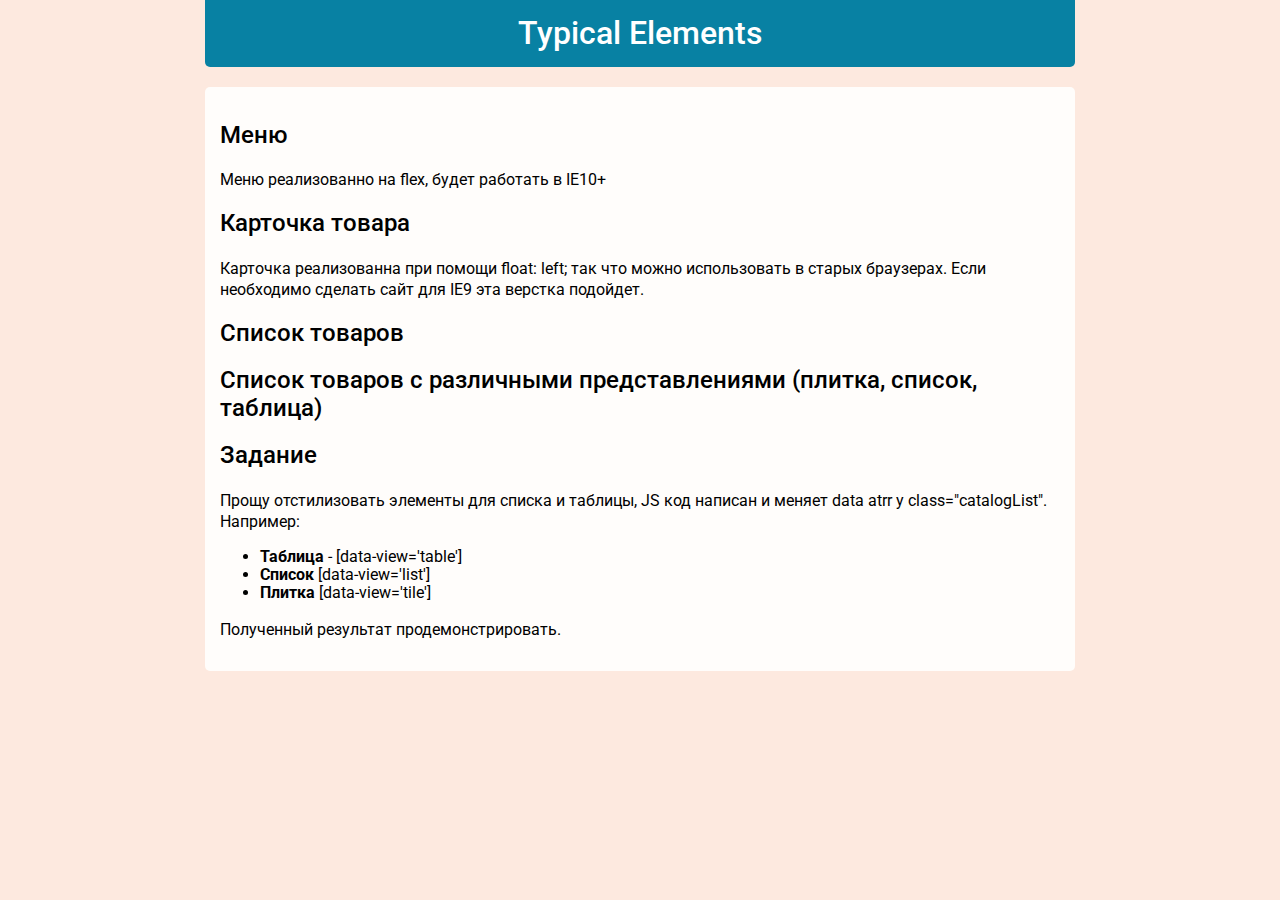
==== index.html @ c21aa3c3 "init" ====
<!DOCTYPE html>
<html lang="ru">
	<head>
		<meta http-equiv="Content-Type" content="text/html; charset=UTF-8">
		<!--[if lt IE 9]><script src="https://cdnjs.cloudflare.com/ajax/libs/html5shiv/3.7.3/html5shiv.min.js"></script><![endif]-->
		<title>Typical Elements</title>
		<link rel="icon" href="images/favicon.ico" type="image/x-icon">
		<meta http-equiv="X-UA-Compatible" content="IE=edge">
		<meta name="viewport" content="width=device-width, initial-scale=1">
		<link href="https://fonts.googleapis.com/css?family=Roboto" rel="stylesheet">
		<link rel="stylesheet" type="text/css" href="css/normalize.css">
		<link rel="stylesheet" type="text/css" href="css/fonts.css">
		<link rel="stylesheet" type="text/css" href="css/style.css">
	</head>
	<body>
		<main>
			<div class="wrapper">
				<div class="container">
					<div class="container__title">
						<h1>Typical Elements</h1>
					</div>
					<div class="example">
						<div class="example__information">
							<h2>Меню</h2>
							<script async src="https://jsfiddle.net/w1nqrkg9/13/embed/html,css,result/dark/"></script>
							<p>Меню реализованно на flex, будет работать в IE10+</p>
							<h2>Карточка товара</h2>
							<p>Карточка реализованна при помощи float: left; так что можно использовать в старых браузерах. Если необходимо сделать сайт для IE9 эта верстка подойдет.</p>
							<script async src="https://jsfiddle.net/gmaxb1qn/28/embed/html,css,result/dark/"></script>
							<h2>Список товаров</h2>
							<script async src="https://jsfiddle.net/gmaxb1qn/30/embed/html,css,result/dark/"></script>
							<h2>Список товаров с различными представлениями (плитка, список, таблица)</h2>
							<script async src="https://jsfiddle.net/gmaxb1qn/56/embed/js,html,css,result/dark/"></script>
							<h2>Задание</h2>
							<p>Прощу отстилизовать элементы для списка и таблицы, JS код написан и меняет data atrr у class="catalogList". Например:</p>
							<ul>
								<li><b>Таблица</b> - [data-view='table']</li>
								<li><b>Список</b> [data-view='list']</li>
								<li><b>Плитка</b> [data-view='tile']</li>
							</ul>
							<p>Полученный результат продемонстрировать.</p>
						</div>
					</div>
				</div>
			</div>
		</main>
		<script src="js/modernizr.min.js" ></script>
		<script src="js/jquery.min.js" ></script>
	</body>
</html>
---- css/fonts.css ----
@font-face {
  font-family:'icomoon';src:url("../fonts/Icon/icomoon.eot?6su9j0");src:url("../fonts/Icon/icomoon.eot?6su9j0#iefix") format("embedded-opentype"), url("../fonts/Icon/icomoon.ttf?6su9j0") format("truetype"), url("../fonts/Icon/icomoon.woff?6su9j0") format("woff"), url("../fonts/Icon/icomoon.svg?6su9j0#icomoon") format("svg");font-weight:normal;font-style:normal;
}
---- css/style.css ----
* {
	box-sizing: border-box;
	font-family: 'Roboto', sans-serif;
}
body {
	background: #FDE9DF;
}
h1 {
	text-align: center;
	margin: 0;
	color: #fff;
	font-weight: 500;
	font-style: normal;
}
h2,
h3 {
	font-weight: 500;
	font-style: normal;
}
p {
	line-height: 21px;
}
a {
	color: #0881A3;
}
.wrapper {
	max-width: 870px;
	margin: 0 auto;
	padding-bottom: 40px;
}
.container__title {
	padding-top: 15px;
	padding-bottom: 15px;
	background-color: #0881A3;
	margin-bottom: 20px;
	border-bottom-left-radius: 5px;
	border-bottom-right-radius: 5px;
}
.example {
	margin-top: 10px;
	padding: 15px;
	border-radius: 5px;
	background-color: #FFFDFB;
}
.example__title {
	display: block;
	margin-bottom: 10px;
}
.example__scroll {
	overflow-x: scroll;
	overflow: auto;
	background-color: #FFD6A4;
}
pre {
	font-size: 12px;
	background: #FFD6A4;
	padding: 10px;
	margin: 0;
}
/*SELECT STYLE*/
.styled-select {
	position: absolute;
	top: 0px;
	left: 0px;
	right: 0px;
	height: 100%;
	width: 100%;
	border: none;
	z-index: 1;
	-moz-box-sizing: border-box;
	-webkit-box-sizing: border-box;
	box-sizing: border-box;
	-ms-filter: "progid:DXImageTransform.Microsoft.Alpha(Opacity=0)";
	filter: alpha(opacity=0);
	-moz-opacity: 0;
	-khtml-opacity: 0;
	opacity: 0;
}
.example__select {
	margin-bottom: 30px;
}
.SumoSelect ul li.disabled {
	display: none;
}
.SumoSelect {
	width: 100%;
	height: 52px;
	cursor: pointer;
	max-width: 100%;
}
.SumoSelect .CaptionCont.SlectBox.clicked {
	border-color: #069edb;
	-webkit-border-bottom-right-radius: 0;
	-moz-border-radius-bottomright: 0;
	border-bottom-right-radius: 0;
	-webkit-border-bottom-left-radius: 0;
	-moz-border-radius-bottomleft: 0;
	border-bottom-left-radius: 0;
}
.SumoSelect .CaptionCont.SlectBox.clicked i:after {
	-webkit-transform: rotate(180deg);
	-moz-transform: rotate(180deg);
	-ms-transform: rotate(180deg);
	-o-transform: rotate(180deg);
	transform: rotate(180deg);
}
.SumoSelect:hover .CaptionCont {
	border-color: #069edb;
}
.SumoSelect:focus .CaptionCont {
	border-color: #bfd4eb;
}
.SumoSelect .CaptionCont {
	cursor: pointer;
	border: 1px solid #a7c5d1;
	width: 100%;
	max-width: 100%;
	-webkit-transition: all 0.25s;
	-o-transition: all 0.25s;
	-moz-transition: all 0.25s;
	transition: all 0.25s;
	font-size: 16px;
	line-height: 20px;
	padding-left: 14px;
	padding-top: 15px;
	padding-bottom: 15px;
	padding-right: 33px;
}
.SumoSelect .CaptionCont .placeholder {
	color: #9cbcc6;
}
.SumoSelect .CaptionCont span {
	cursor: pointer;
}
.SumoSelect .CaptionCont label {
	width: 16px;
	height: 8px;
	right: 14px;
	cursor: pointer;
}
.SumoSelect .CaptionCont label i {
	border: 0;
	cursor: pointer;
	position: relative;
	width: 100%;
	height: 100%;
}
.SumoSelect .CaptionCont label i:after {
	position: absolute;
	left: 2px;
	color: #099fdb;
	top: 18px;
	content: "\33";
	font-family: "icomoon";
	font-size: 7px;
	font-style: normal;
	-webkit-transition: all 0.24s;
	-o-transition: all 0.24s;
	-moz-transition: all 0.24s;
	transition: all 0.24s;
}
.SumoSelect .optWrapper.open {
	max-height: 160px;
	top: 40px;
	border: 1px solid #dde3e3;
}
.SumoSelect .optWrapper {
	-webkit-transition: opacity 0.25s;
	-o-transition: opacity 0.25s;
	-moz-transition: opacity 0.25s;
	transition: opacity 0.25s;
}
.SumoSelect .optWrapper .options {
	padding: 0;
	margin: 0;
	margin-top: 10px;
	margin-bottom: 10px;
}
.SumoSelect .optWrapper .options li {
	border: 0;
	padding: 0;
	-webkit-border-radius: 0;
	-moz-border-radius: 0;
	border-radius: 0;
	list-style: none;
	margin: 0;
}
.SumoSelect .optWrapper .options li:before {
	content: none;
}
.SumoSelect .optWrapper .options li:after {
	content: none;
}
.SumoSelect .optWrapper .options li:hover {
	background: none;
}
.SumoSelect .optWrapper .options li label {
	padding-left: 15px;
	padding-bottom: 6px;
	padding-top: 6px;
	font-size: 14px;
	display: block;
	color: #322e2f;
	padding-right: 30px;
	line-height: 19px;
	cursor: pointer;
	-webkit-transition: color 0.24s;
	-o-transition: color 0.24s;
	-moz-transition: color 0.24s;
	transition: color 0.24s;
}
.SumoSelect .optWrapper .options li label:hover {
	color: #0188e5;
}
.SumoSelect .optWrapper .options li:before {
	content: none;
}
.SumoSelect .optWrapper .options li:first-child {
	-webkit-border-radius: 0;
	-moz-border-radius: 0;
	border-radius: 0;
}
.SumoSelect .optWrapper .options:before {
	content: '';
	position: absolute;
	top: 0;
	left: 0;
	right: 0;
	margin-left: auto;
	margin-right: auto;
	width: -webkit-calc(100% - 84px);
	width: -moz-calc(100% - 84px);
	width: calc(100% - 84px);
	height: 1px;
	background-color: #a7c5d1;
}
.SumoSelect .optWrapper.open {
	top: 42px;
	border: 1px solid #069edb;
	border-top: 0;
	-webkit-border-bottom-right-radius: 5px;
	-moz-border-radius-bottomright: 5px;
	border-bottom-right-radius: 5px;
	-webkit-border-bottom-left-radius: 5px;
	-moz-border-radius-bottomleft: 5px;
	border-bottom-left-radius: 5px;
}
.SumoSelect .jspDrag {
	width: 12px;
	background-color: #ed1a3b;
	-webkit-border-radius: 50%;
	-moz-border-radius: 50%;
	border-radius: 50%;
	border: 0;
	left: -6px;
	-webkit-transition: all 0.24s;
	-o-transition: all 0.24s;
	-moz-transition: all 0.24s;
	transition: all 0.24s;
}
.SumoSelect .jspHover {
	background-color: #ff3050;
}
.SumoSelect .jspActive {
	background-color: #ce0020;
}
.SumoSelect .jspTrack {
	background-color: #cfe0e7;
	width: 1px;
	left: 3px;
}
.SumoSelect .jspVerticalBar .jspCap {
	height: 18px;
}
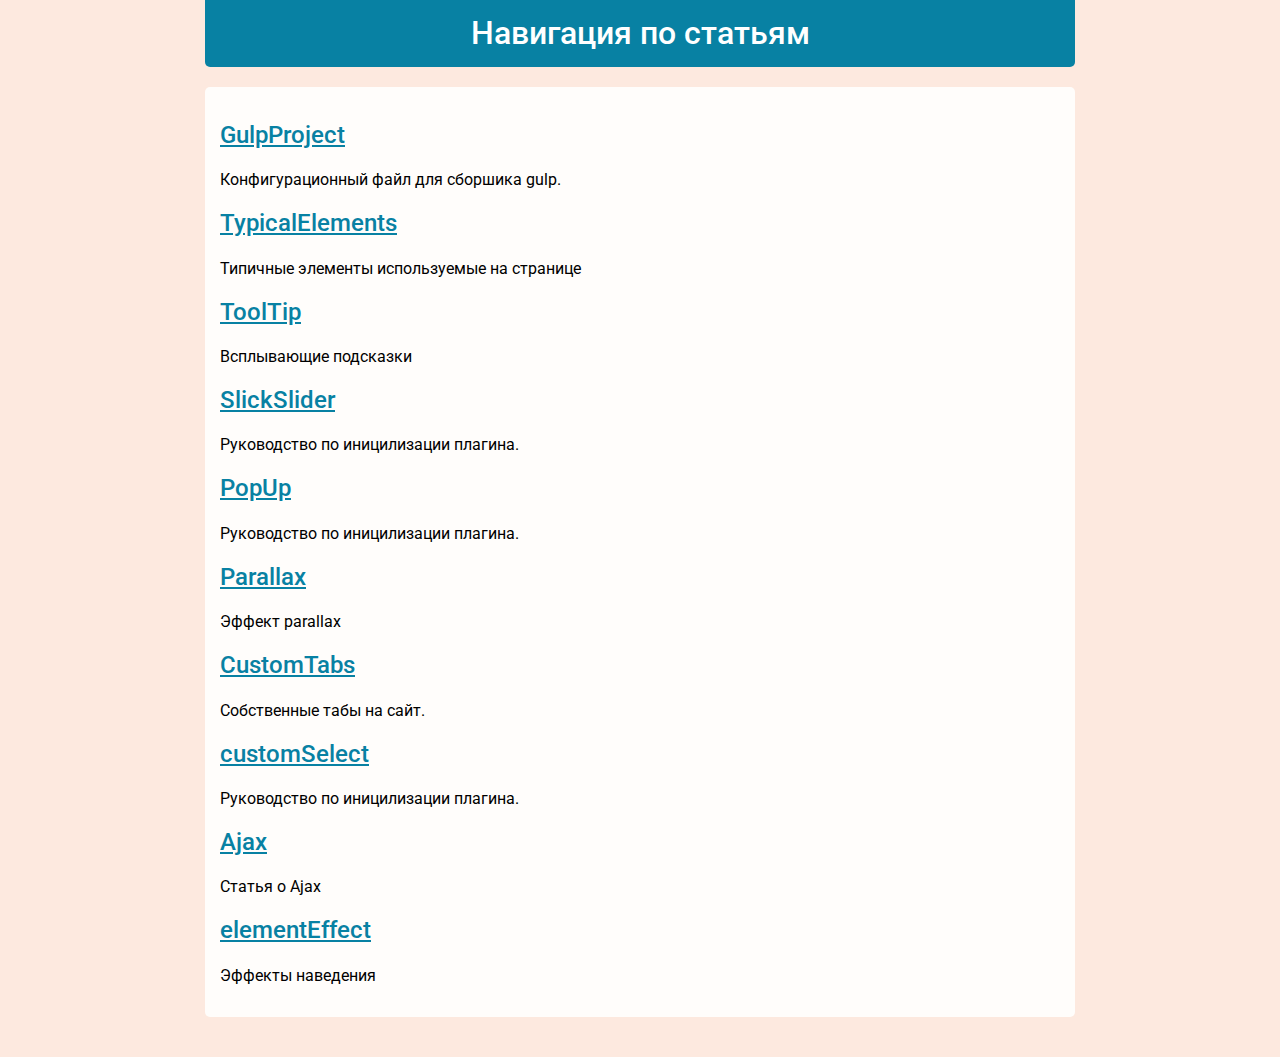
==== commit 13c1a770: "change" ====
--- a/index.html
+++ b/index.html
@@ -17,28 +17,30 @@
 			<div class="wrapper">
 				<div class="container">
 					<div class="container__title">
-						<h1>Typical Elements</h1>
+						<h1>Навигация по статьям</h1>
 					</div>
 					<div class="example">
 						<div class="example__information">
-							<h2>Меню</h2>
-							<script async src="https://jsfiddle.net/w1nqrkg9/13/embed/html,css,result/dark/"></script>
-							<p>Меню реализованно на flex, будет работать в IE10+</p>
-							<h2>Карточка товара</h2>
-							<p>Карточка реализованна при помощи float: left; так что можно использовать в старых браузерах. Если необходимо сделать сайт для IE9 эта верстка подойдет.</p>
-							<script async src="https://jsfiddle.net/gmaxb1qn/28/embed/html,css,result/dark/"></script>
-							<h2>Список товаров</h2>
-							<script async src="https://jsfiddle.net/gmaxb1qn/30/embed/html,css,result/dark/"></script>
-							<h2>Список товаров с различными представлениями (плитка, список, таблица)</h2>
-							<script async src="https://jsfiddle.net/gmaxb1qn/56/embed/js,html,css,result/dark/"></script>
-							<h2>Задание</h2>
-							<p>Прощу отстилизовать элементы для списка и таблицы, JS код написан и меняет data atrr у class="catalogList". Например:</p>
-							<ul>
-								<li><b>Таблица</b> - [data-view='table']</li>
-								<li><b>Список</b> [data-view='list']</li>
-								<li><b>Плитка</b> [data-view='tile']</li>
-							</ul>
-							<p>Полученный результат продемонстрировать.</p>
+							<h2><a href="https://github.com/e-krit/gulpProject">GulpProject</a></h2>
+							<p>Конфигурационный файл для сборшика gulp.</p>
+							<h2><a href="https://github.com/e-krit/typicalElements">TypicalElements</a></h2>
+							<p>Типичные элементы используемые на странице</p>
+							<h2><a href="https://github.com/e-krit/toolTip">ToolTip</a></h2>
+							<p>Всплывающие подсказки</p>
+							<h2><a href="https://github.com/e-krit/SlickSlider">SlickSlider</a></h2>
+							<p>Руководство по иницилизации плагина.</p>
+							<h2><a href="https://github.com/e-krit/PopUp">PopUp</a></h2>
+							<p>Руководство по иницилизации плагина.</p>
+							<h2><a href="https://github.com/e-krit/parallax">Parallax</a></h2>
+							<p>Эффект parallax</p>
+							<h2><a href="https://github.com/e-krit/CustomTabs">CustomTabs</a></h2>
+							<p>Собственные табы на сайт.</p>
+							<h2><a href="https://github.com/e-krit/customSelect">customSelect</a></h2>
+							<p>Руководство по иницилизации плагина.</p>
+							<h2><a href="https://github.com/e-krit/Ajax">Ajax</a></h2>
+							<p>Статья о Ajax</p>
+							<h2><a href="https://github.com/e-krit/elementEffect">elementEffect</a></h2>
+							<p>Эффекты наведения</p>
 						</div>
 					</div>
 				</div>
@@ -47,4 +49,4 @@
 		<script src="js/modernizr.min.js" ></script>
 		<script src="js/jquery.min.js" ></script>
 	</body>
-</html>+</html>
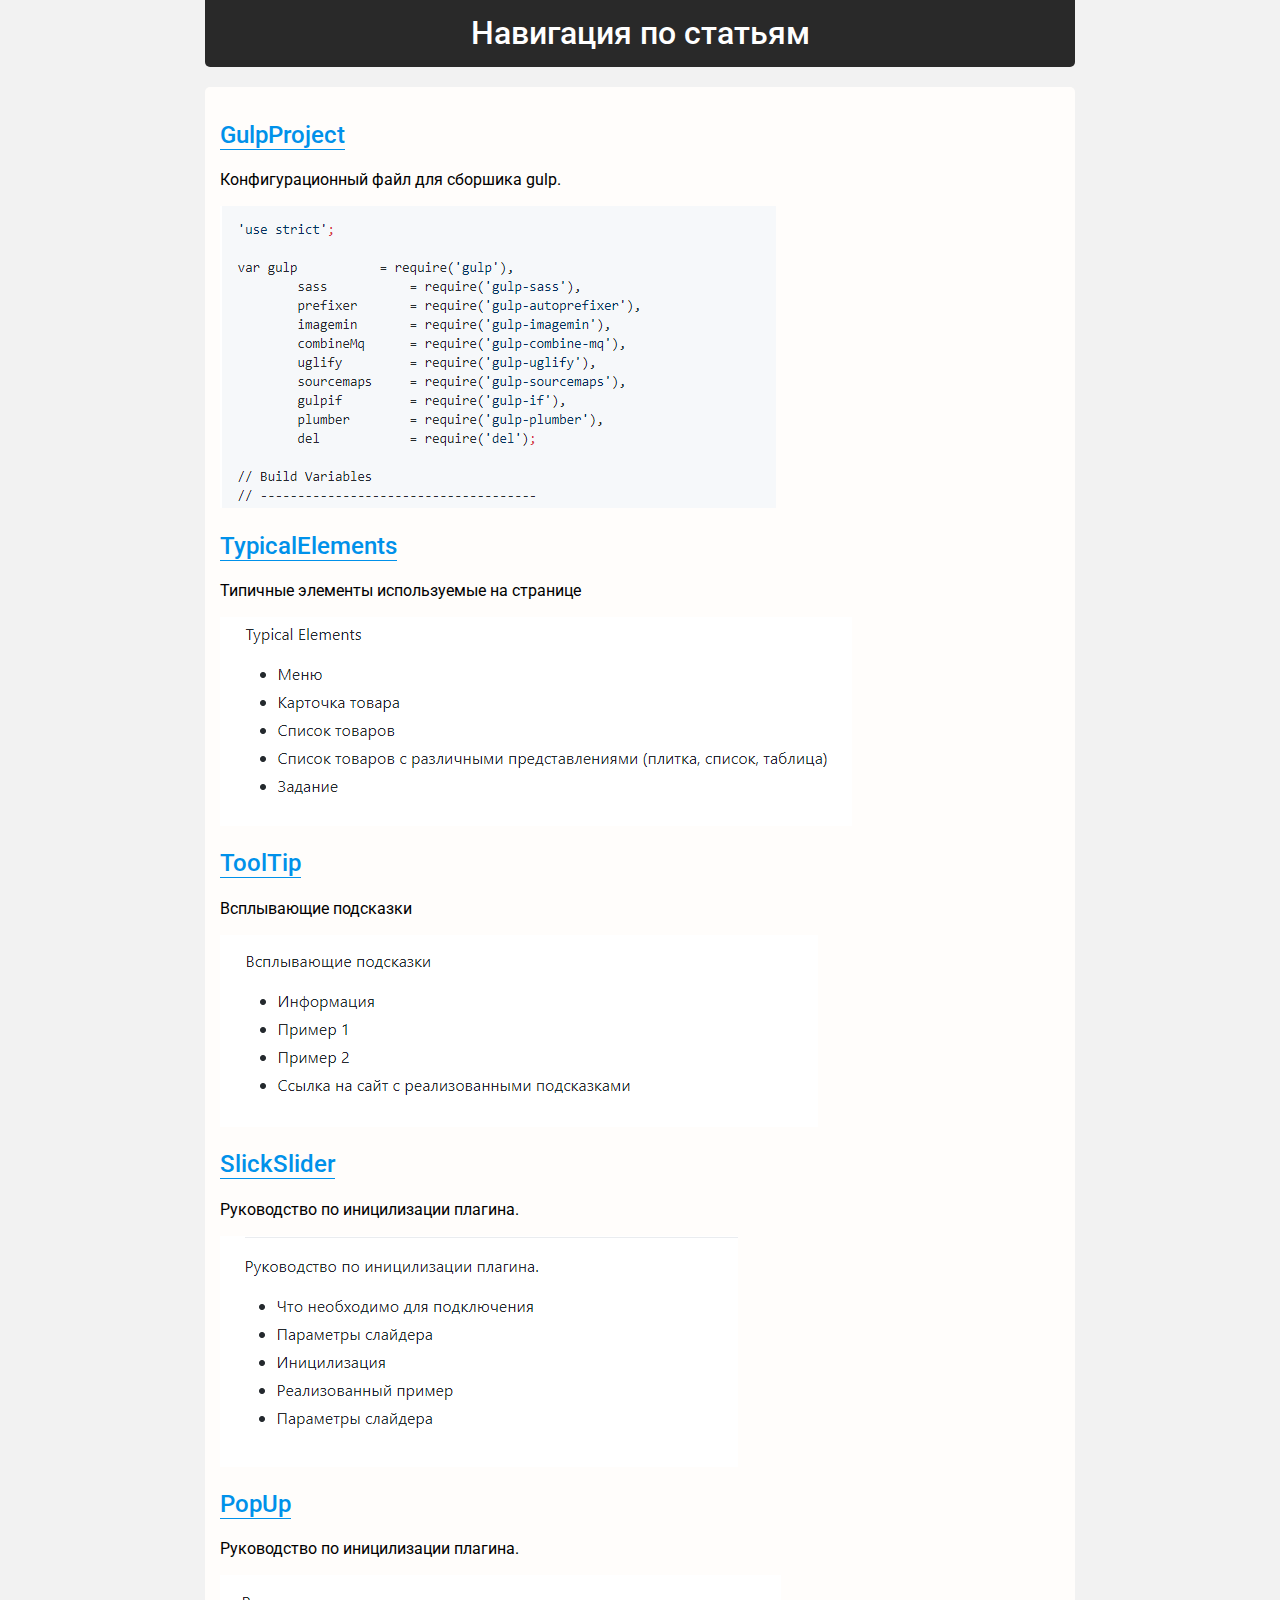
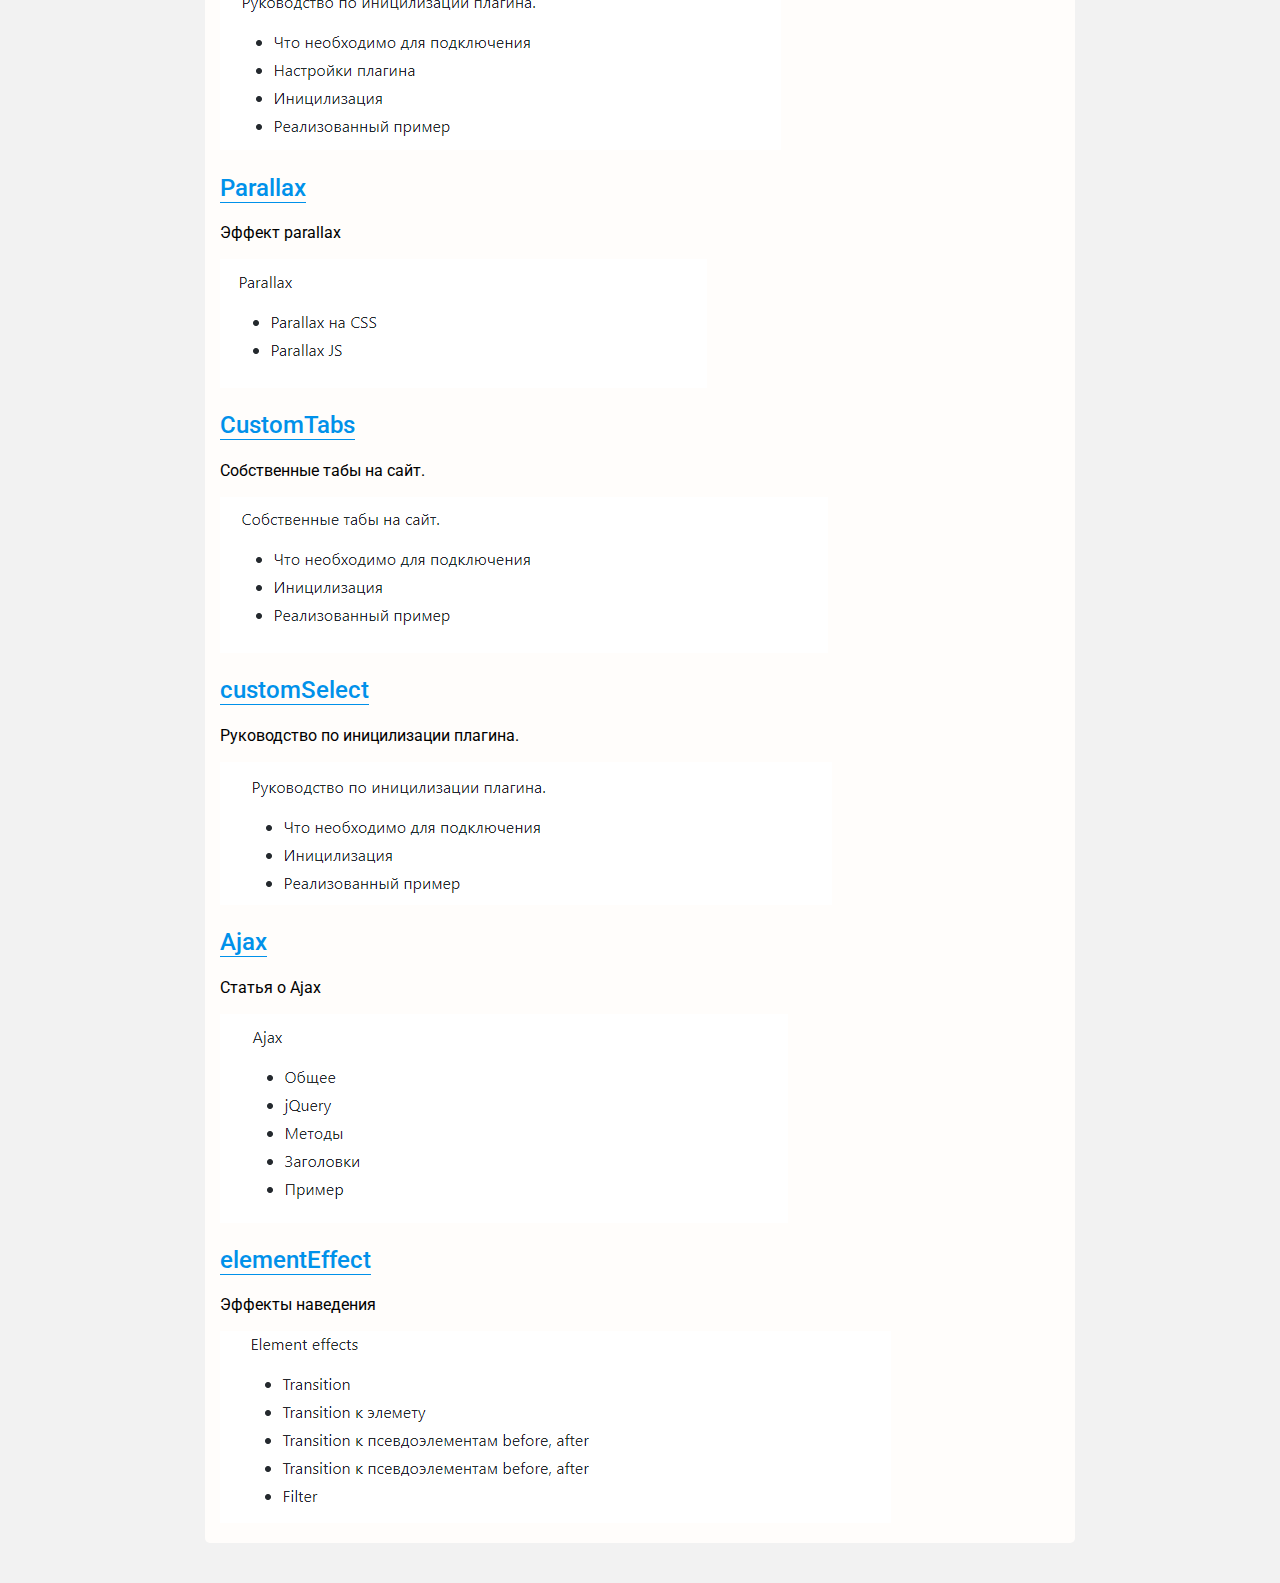
==== commit cf785d16: "init" ====
--- a/index.html
+++ b/index.html
@@ -3,7 +3,7 @@
 	<head>
 		<meta http-equiv="Content-Type" content="text/html; charset=UTF-8">
 		<!--[if lt IE 9]><script src="https://cdnjs.cloudflare.com/ajax/libs/html5shiv/3.7.3/html5shiv.min.js"></script><![endif]-->
-		<title>Typical Elements</title>
+		<title>Навигация по github</title>
 		<link rel="icon" href="images/favicon.ico" type="image/x-icon">
 		<meta http-equiv="X-UA-Compatible" content="IE=edge">
 		<meta name="viewport" content="width=device-width, initial-scale=1">
@@ -23,24 +23,34 @@
 						<div class="example__information">
 							<h2><a href="https://github.com/e-krit/gulpProject">GulpProject</a></h2>
 							<p>Конфигурационный файл для сборшика gulp.</p>
+							<img src="images/2018-04-20_11-22-54.png" alt="gulp" />
 							<h2><a href="https://github.com/e-krit/typicalElements">TypicalElements</a></h2>
 							<p>Типичные элементы используемые на странице</p>
+							<img src="images/2018-04-20_11-25-17.png" alt="TypicalElements" />
 							<h2><a href="https://github.com/e-krit/toolTip">ToolTip</a></h2>
 							<p>Всплывающие подсказки</p>
+							<img src="images/2018-04-20_11-26-03.png" alt="ToolTip" />
 							<h2><a href="https://github.com/e-krit/SlickSlider">SlickSlider</a></h2>
 							<p>Руководство по иницилизации плагина.</p>
+							<img src="images/2018-04-20_11-27-02.png" alt="SlickSlider" />
 							<h2><a href="https://github.com/e-krit/PopUp">PopUp</a></h2>
 							<p>Руководство по иницилизации плагина.</p>
+							<img src="images/2018-04-20_11-27-34.png" alt="PopUp" />
 							<h2><a href="https://github.com/e-krit/parallax">Parallax</a></h2>
 							<p>Эффект parallax</p>
+							<img src="images/2018-04-20_11-28-11.png" alt="Parallax" />
 							<h2><a href="https://github.com/e-krit/CustomTabs">CustomTabs</a></h2>
 							<p>Собственные табы на сайт.</p>
+							<img src="images/2018-04-20_11-28-49.png" alt="CustomTabs" />
 							<h2><a href="https://github.com/e-krit/customSelect">customSelect</a></h2>
 							<p>Руководство по иницилизации плагина.</p>
+							<img src="images/2018-04-20_11-29-25.png" alt="customSelect" />
 							<h2><a href="https://github.com/e-krit/Ajax">Ajax</a></h2>
 							<p>Статья о Ajax</p>
+							<img src="images/2018-04-20_11-32-03.png" alt="Ajax" />
 							<h2><a href="https://github.com/e-krit/elementEffect">elementEffect</a></h2>
 							<p>Эффекты наведения</p>
+							<img src="images/2018-04-20_11-32-31.png" alt="elementEffect" />
 						</div>
 					</div>
 				</div>
--- a/css/style.css
+++ b/css/style.css
@@ -3,7 +3,7 @@
 	font-family: 'Roboto', sans-serif;
 }
 body {
-	background: #FDE9DF;
+	background: #f2f2f2;
 }
 h1 {
 	text-align: center;
@@ -21,7 +21,13 @@
 	line-height: 21px;
 }
 a {
-	color: #0881A3;
+	color: #0091ea;
+	border-bottom: 1px solid #0091ea;
+	transition: 0.24s all;
+	text-decoration: none;
+}
+a:hover {
+	border-color: #fff;
 }
 .wrapper {
 	max-width: 870px;
@@ -31,7 +37,7 @@
 .container__title {
 	padding-top: 15px;
 	padding-bottom: 15px;
-	background-color: #0881A3;
+	background-color: #292929;
 	margin-bottom: 20px;
 	border-bottom-left-radius: 5px;
 	border-bottom-right-radius: 5px;
@@ -271,4 +277,4 @@
 }
 .SumoSelect .jspVerticalBar .jspCap {
 	height: 18px;
-}+}
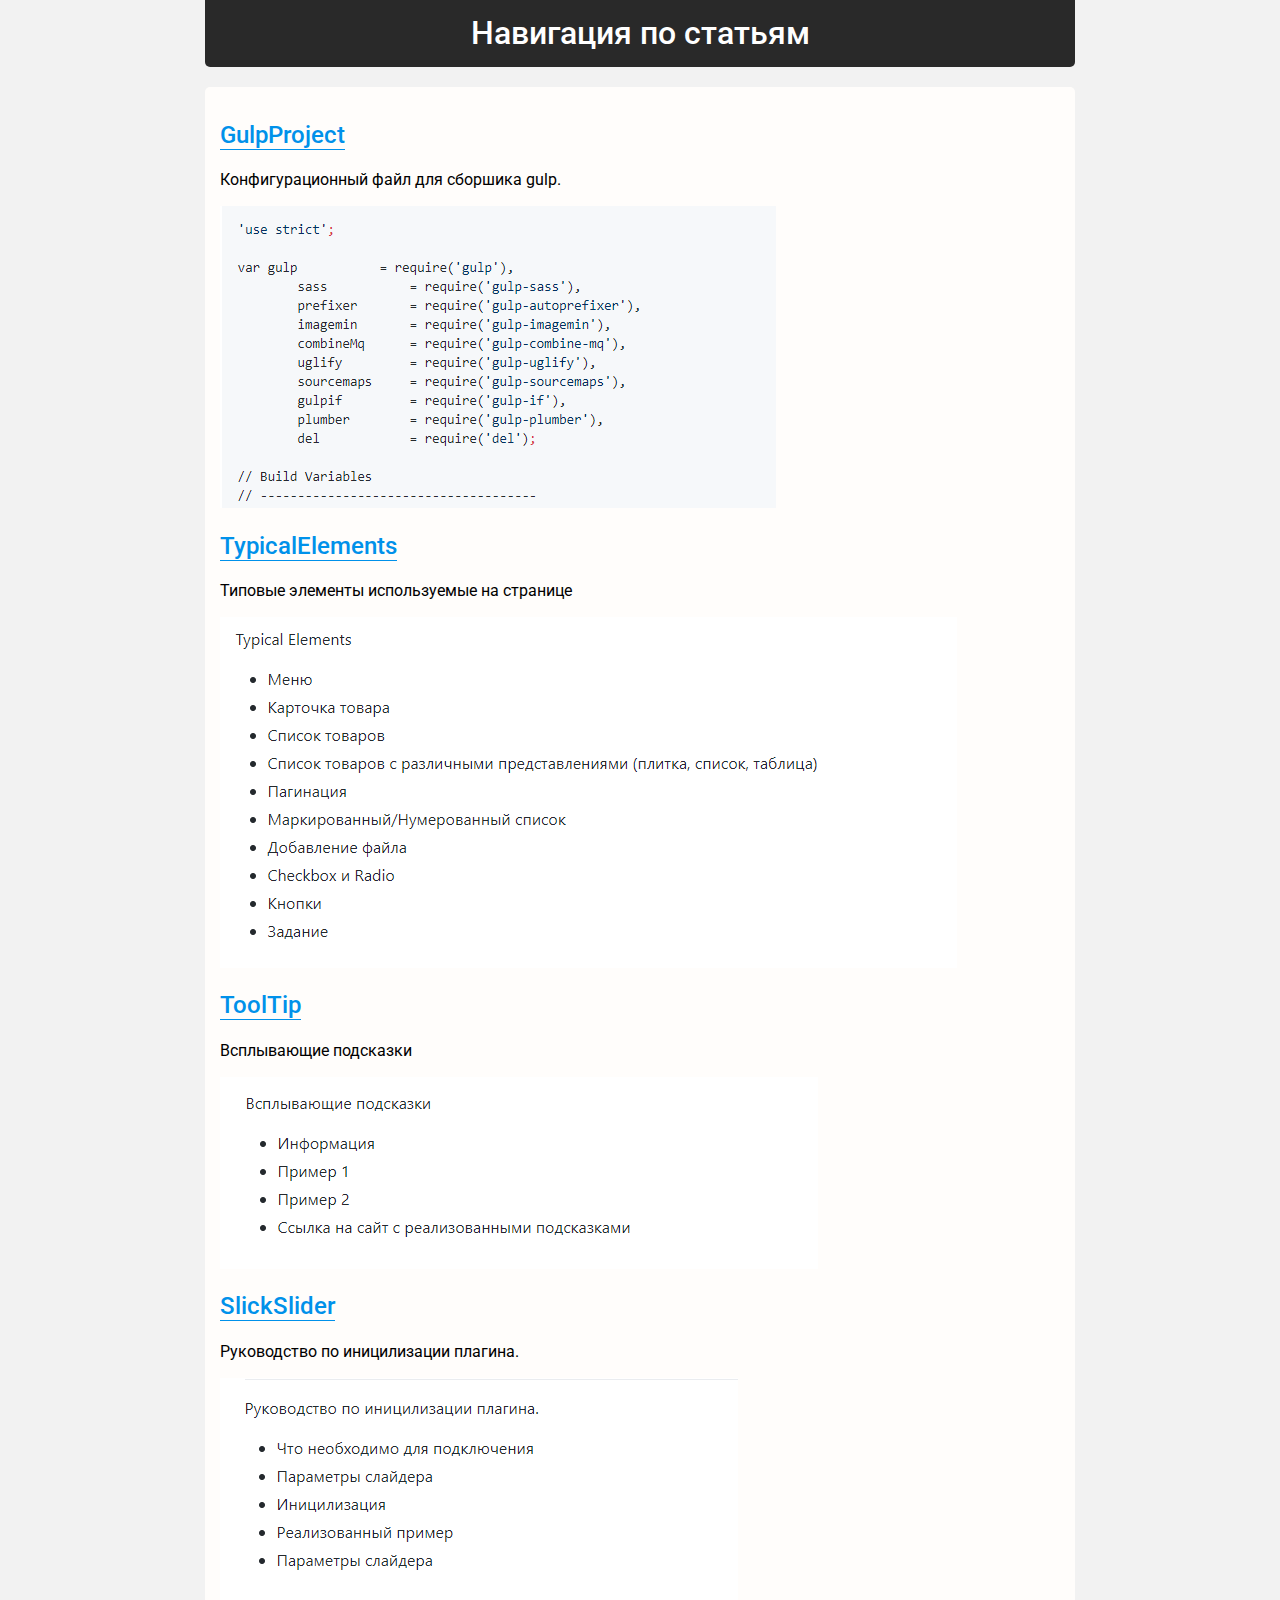
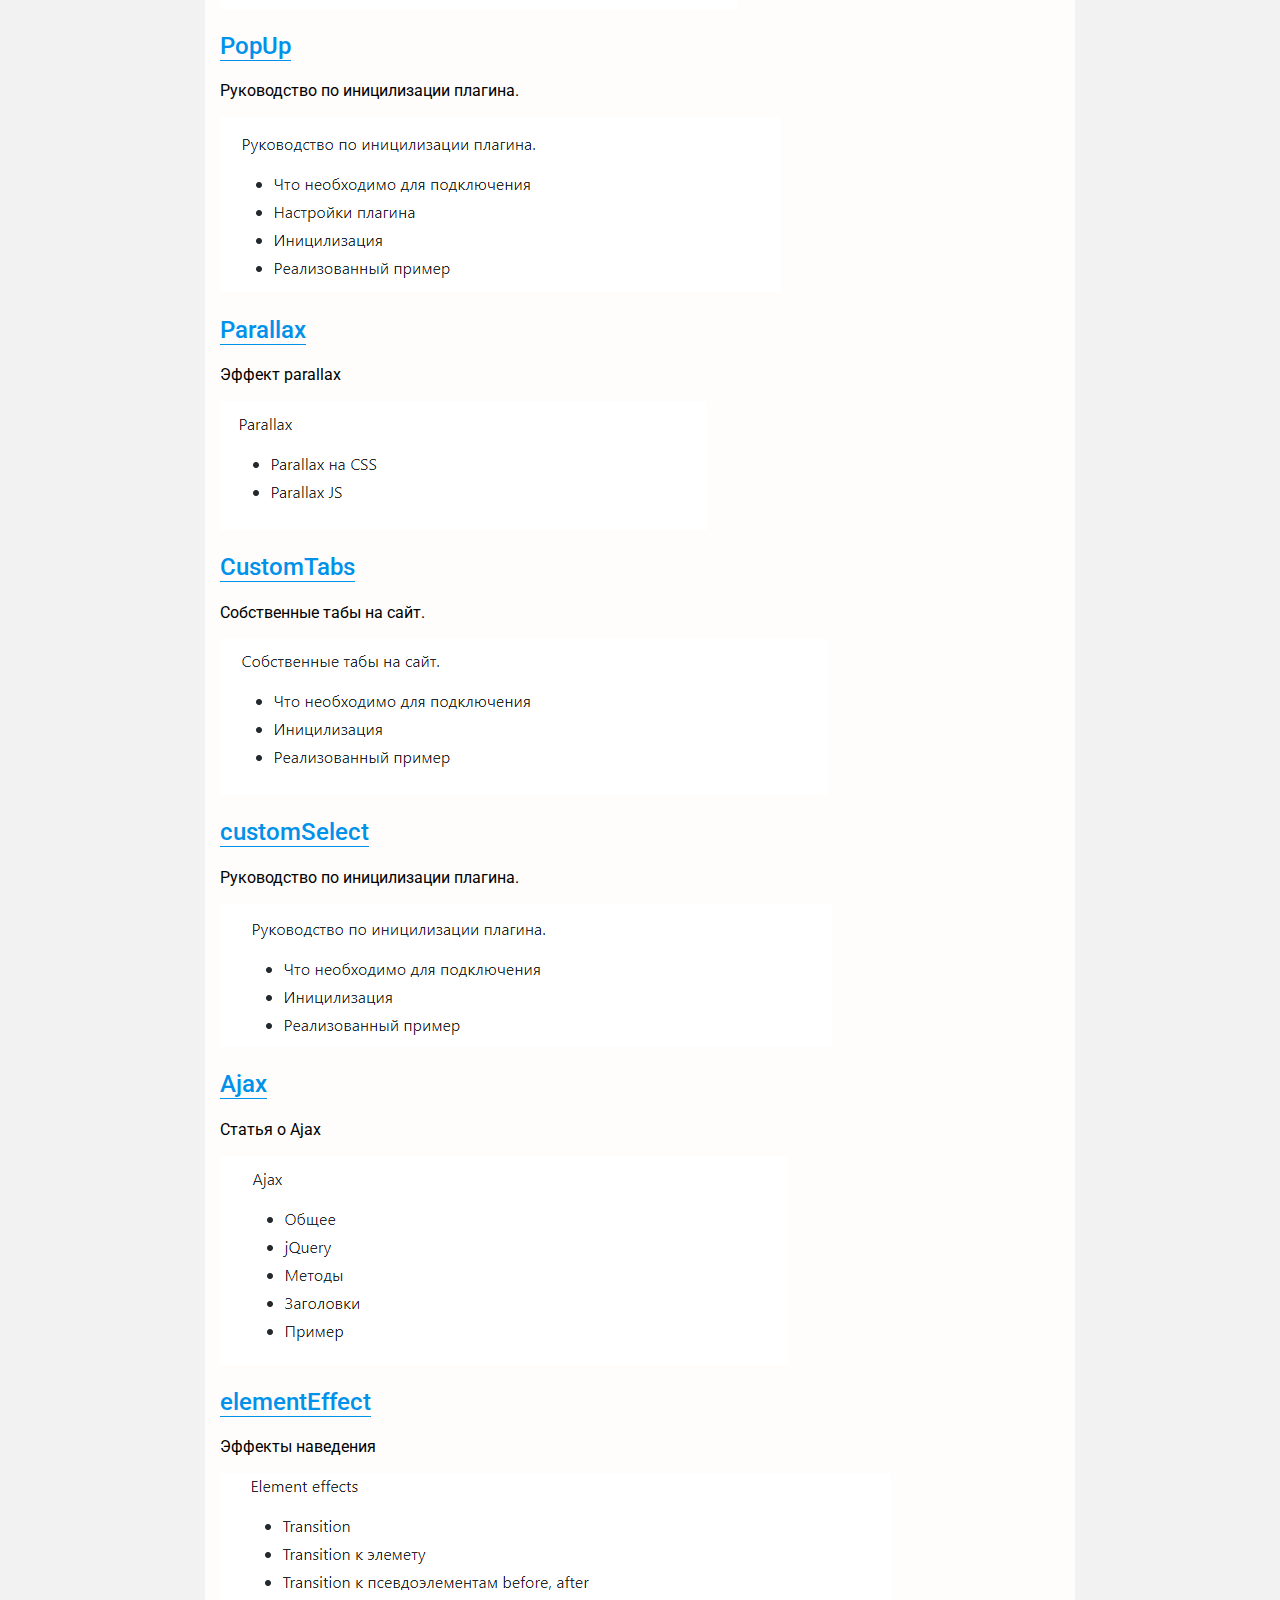
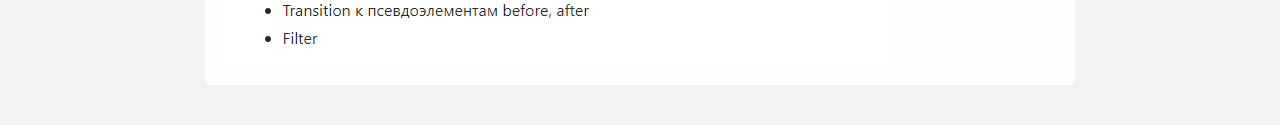
==== commit 1b922c3d: "update" ====
--- a/index.html
+++ b/index.html
@@ -25,8 +25,8 @@
 							<p>Конфигурационный файл для сборшика gulp.</p>
 							<img src="images/2018-04-20_11-22-54.png" alt="gulp" />
 							<h2><a href="https://github.com/e-krit/typicalElements">TypicalElements</a></h2>
-							<p>Типичные элементы используемые на странице</p>
-							<img src="images/2018-04-20_11-25-17.png" alt="TypicalElements" />
+							<p>Типовые элементы используемые на странице</p>
+							<img src="images/2018-04-20_14-31-11.png" alt="TypicalElements" />
 							<h2><a href="https://github.com/e-krit/toolTip">ToolTip</a></h2>
 							<p>Всплывающие подсказки</p>
 							<img src="images/2018-04-20_11-26-03.png" alt="ToolTip" />
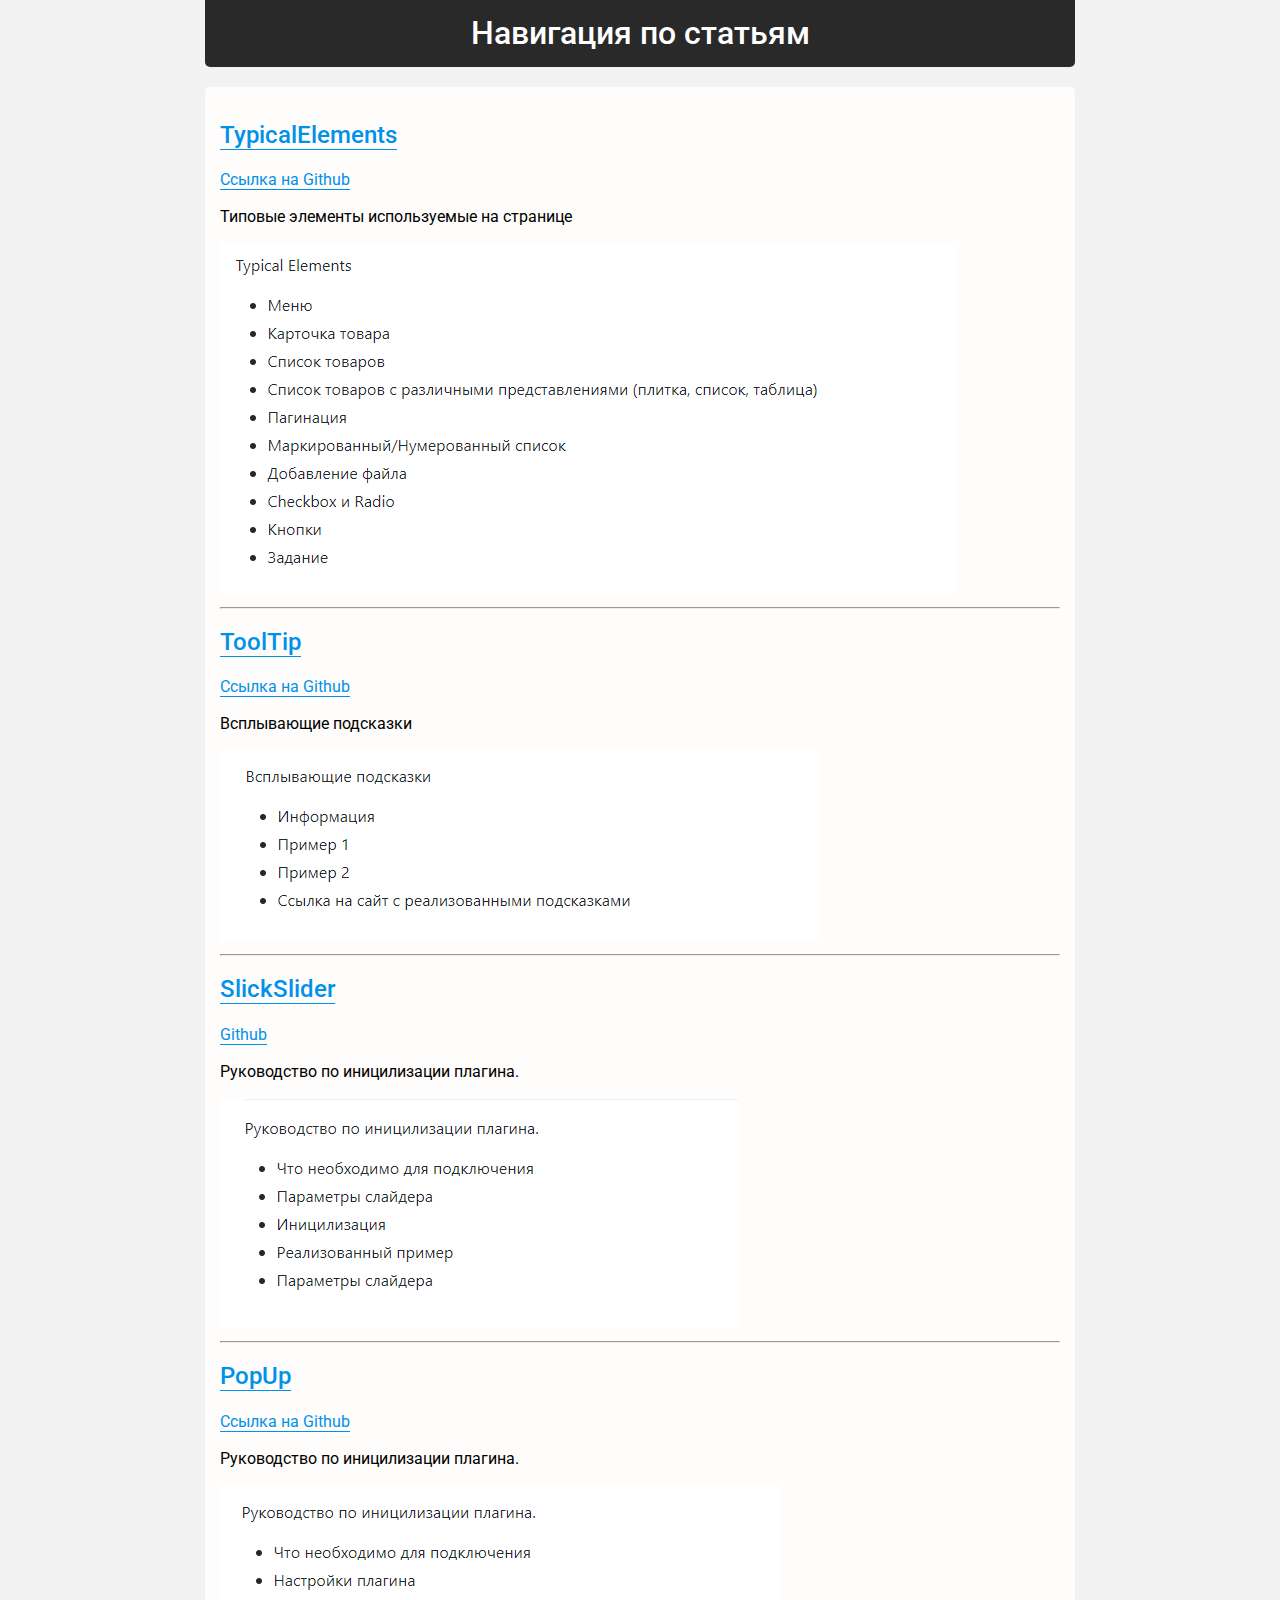
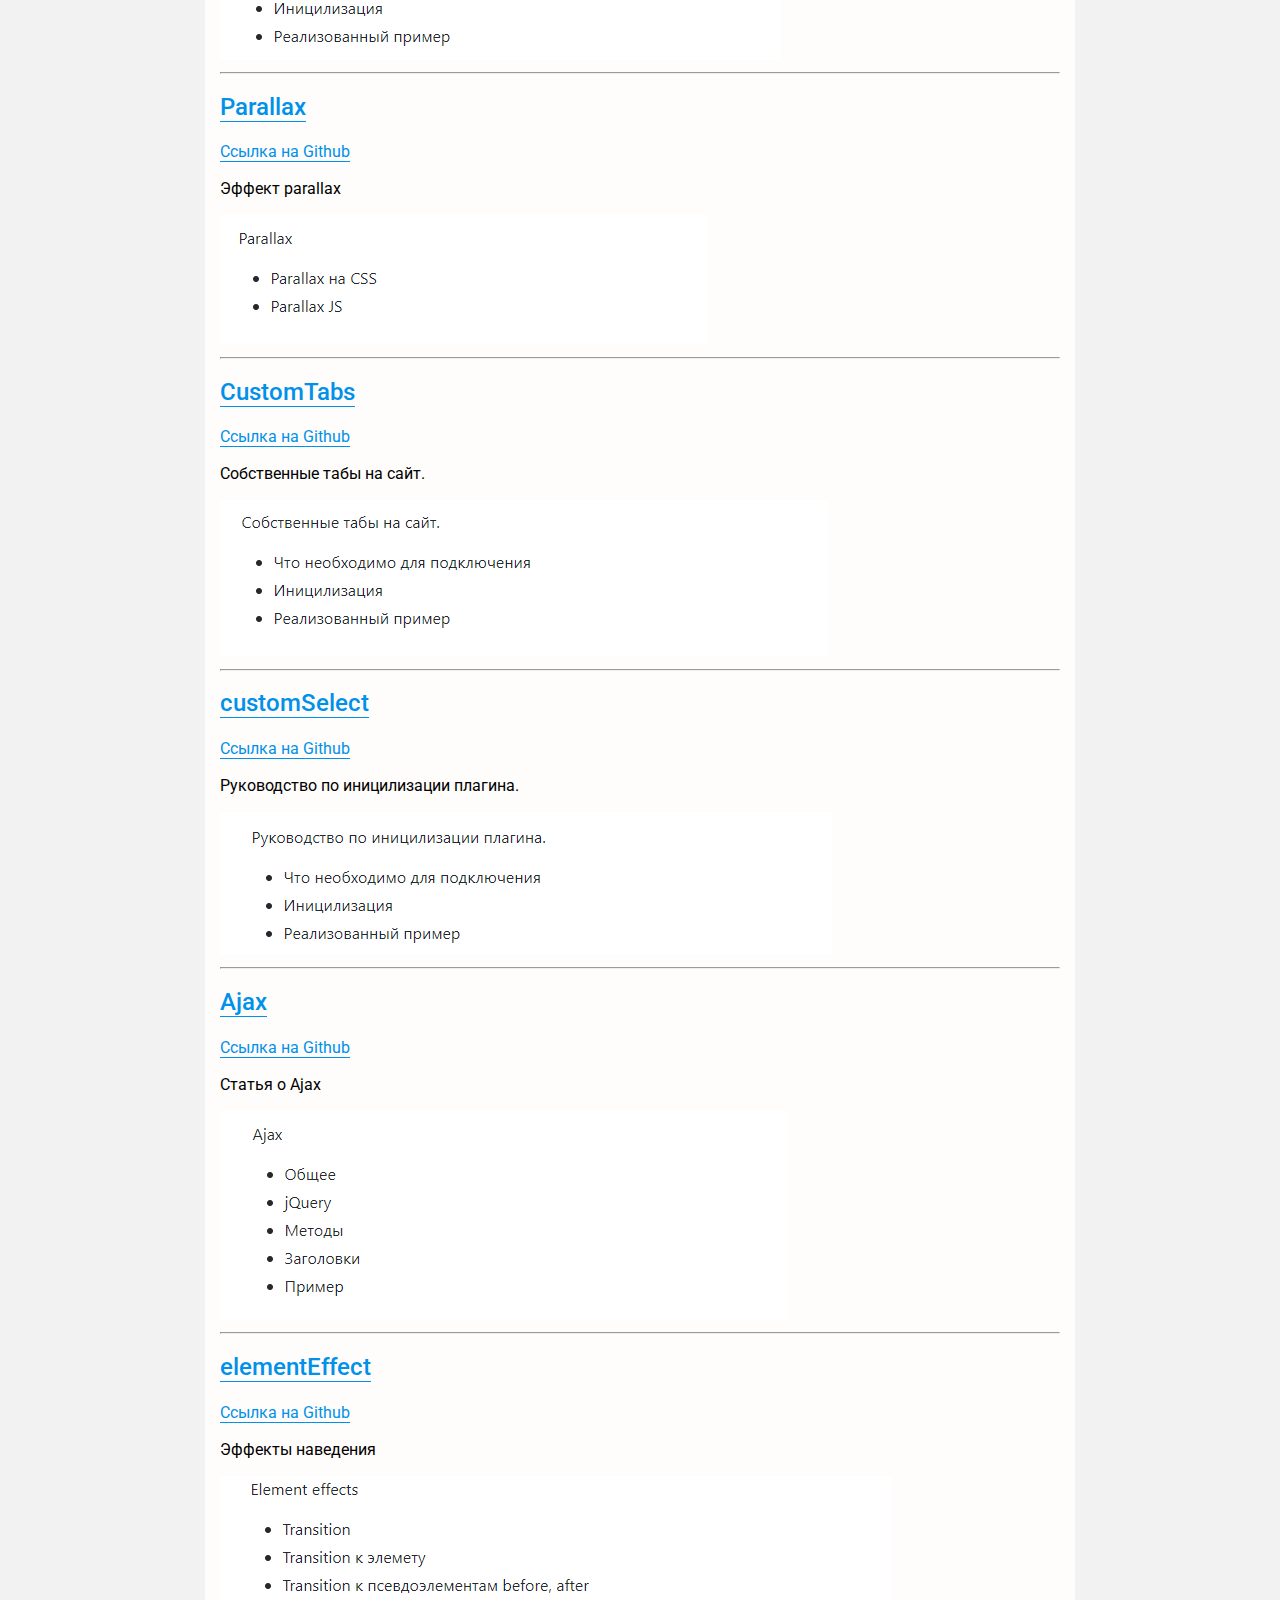
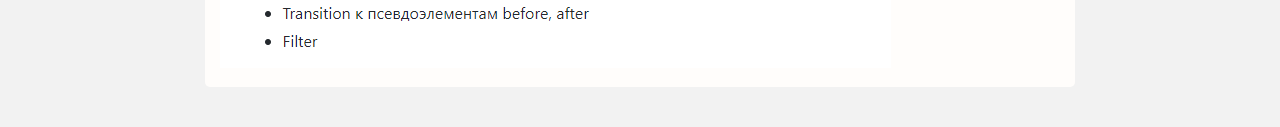
==== commit 74a243fd: "change" ====
--- a/index.html
+++ b/index.html
@@ -21,34 +21,48 @@
 					</div>
 					<div class="example">
 						<div class="example__information">
-							<h2><a href="https://github.com/e-krit/gulpProject">GulpProject</a></h2>
-							<p>Конфигурационный файл для сборшика gulp.</p>
-							<img src="images/2018-04-20_11-22-54.png" alt="gulp" />
-							<h2><a href="https://github.com/e-krit/typicalElements">TypicalElements</a></h2>
+							<h2><a href="./typicalelements/index.html">TypicalElements</a></h2>
+							<p><a href="https://github.com/e-krit/typicalElements">Ссылка на Github</a></p>
 							<p>Типовые элементы используемые на странице</p>
 							<img src="images/2018-04-20_14-31-11.png" alt="TypicalElements" />
-							<h2><a href="https://github.com/e-krit/toolTip">ToolTip</a></h2>
+							<hr>
+							<h2><a href="./tooltip/index.html">ToolTip</a></h2>
+							<p><a href="https://github.com/e-krit/toolTip">Ссылка на Github</a></p>
 							<p>Всплывающие подсказки</p>
 							<img src="images/2018-04-20_11-26-03.png" alt="ToolTip" />
-							<h2><a href="https://github.com/e-krit/SlickSlider">SlickSlider</a></h2>
+							<hr>
+							<h2><a href="./slickslider/index.html">SlickSlider</a></h2>
+							<p><a href="https://github.com/e-krit/SlickSlider">Github</a></p>
 							<p>Руководство по иницилизации плагина.</p>
 							<img src="images/2018-04-20_11-27-02.png" alt="SlickSlider" />
-							<h2><a href="https://github.com/e-krit/PopUp">PopUp</a></h2>
+							<hr>
+							<h2><a href="./popup/index.html">PopUp</a></h2>
+							<p><a href="https://github.com/e-krit/PopUp">Ссылка на Github</a></p>
 							<p>Руководство по иницилизации плагина.</p>
 							<img src="images/2018-04-20_11-27-34.png" alt="PopUp" />
-							<h2><a href="https://github.com/e-krit/parallax">Parallax</a></h2>
+							<hr>
+							<h2><a href="./parallax/index.html">Parallax</a></h2>
+							<p><a href="https://github.com/e-krit/parallax">Ссылка на Github</a></p>
 							<p>Эффект parallax</p>
 							<img src="images/2018-04-20_11-28-11.png" alt="Parallax" />
-							<h2><a href="https://github.com/e-krit/CustomTabs">CustomTabs</a></h2>
+							<hr>
+							<h2><a href="./customtabs/index.html">CustomTabs</a></h2>
+							<p><a href="https://github.com/e-krit/CustomTabs">Ссылка на Github</a></p>
 							<p>Собственные табы на сайт.</p>
 							<img src="images/2018-04-20_11-28-49.png" alt="CustomTabs" />
-							<h2><a href="https://github.com/e-krit/customSelect">customSelect</a></h2>
+							<hr>
+							<h2><a href="./customselect/index.html">customSelect</a></h2>
+							<p><a href="https://github.com/e-krit/customSelect">Ссылка на Github</a></p>
 							<p>Руководство по иницилизации плагина.</p>
 							<img src="images/2018-04-20_11-29-25.png" alt="customSelect" />
-							<h2><a href="https://github.com/e-krit/Ajax">Ajax</a></h2>
+							<hr>
+							<h2><a href="./ajax/index.html">Ajax</a></h2>
+							<p><a href="https://github.com/e-krit/Ajax">Ссылка на Github</a></p>
 							<p>Статья о Ajax</p>
 							<img src="images/2018-04-20_11-32-03.png" alt="Ajax" />
-							<h2><a href="https://github.com/e-krit/elementEffect">elementEffect</a></h2>
+							<hr>
+							<h2><a href="./elementeffect/index.html">elementEffect</a></h2>
+							<p><a href="https://github.com/e-krit/elementEffect">Ссылка на Github</a></p>
 							<p>Эффекты наведения</p>
 							<img src="images/2018-04-20_11-32-31.png" alt="elementEffect" />
 						</div>
